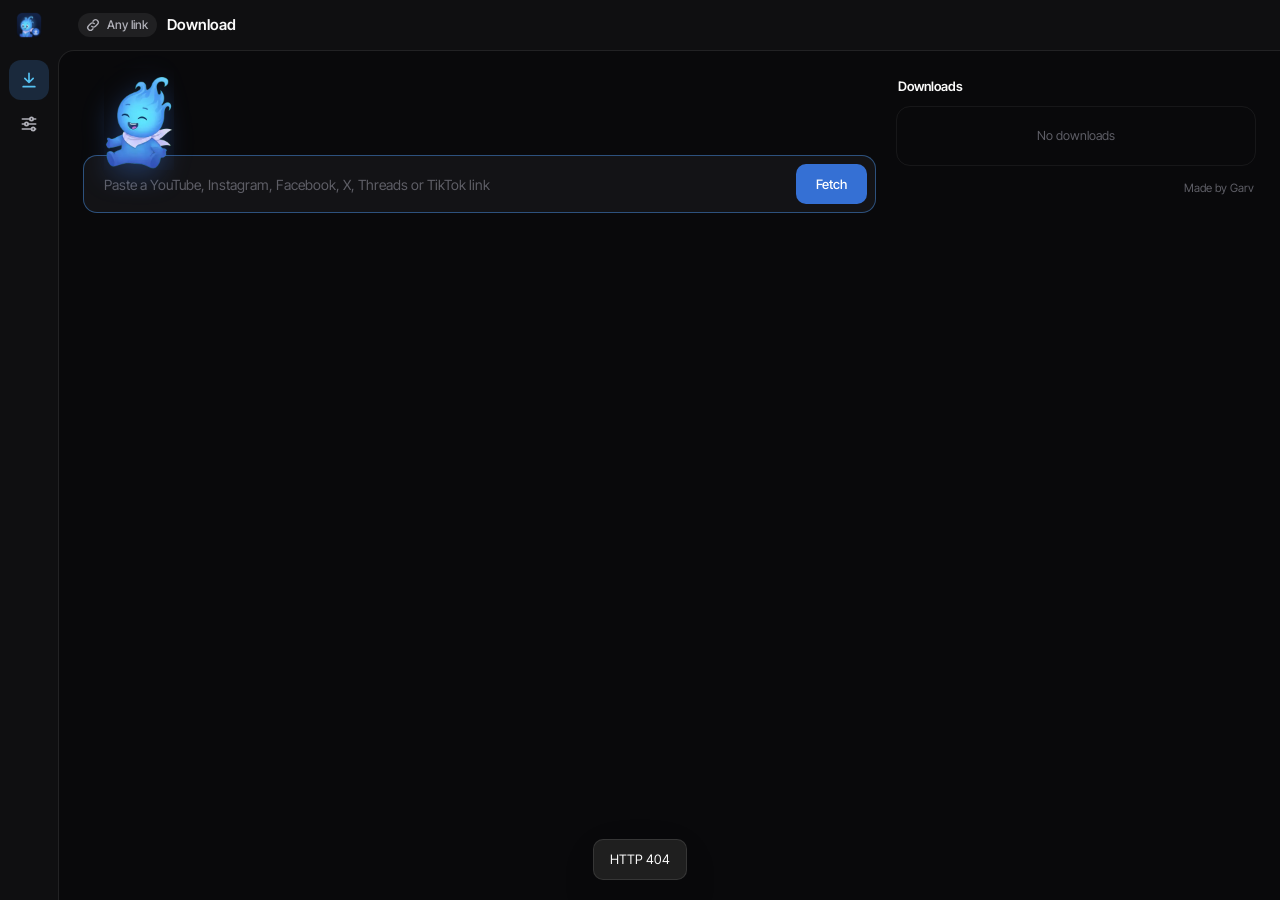
==== web/index.html @ fe900757 "YT Downloader 1.2.0 Desktop app for downloading videos from YouTube, Instagram, Facebook, X, Threads" ====
<!doctype html>
<html lang="en" data-theme="tl">
<head>
<meta charset="utf-8">
<meta name="viewport" content="width=device-width, initial-scale=1">
<title>Downloader</title>
<link rel="icon" href="icon-64.png">
<link rel="preconnect" href="https://fonts.googleapis.com">
<link rel="preconnect" href="https://fonts.gstatic.com" crossorigin>
<link href="https://fonts.googleapis.com/css2?family=Inter+Tight:wght@400;500;600;700&display=swap" rel="stylesheet">
<link rel="stylesheet" href="app.css">
</head>
<body>
<div id="app">
  <nav class="rail">
    <div class="logo" aria-hidden="true">
      <img src="icon-64.png" alt="" width="30" height="30">
    </div>
    <button class="ri on" data-view="download" title="Download" aria-label="Download"><svg class="i"><use href="#i-download"/></svg></button>
    <button class="ri" data-view="settings" title="Settings" aria-label="Settings"><svg class="i"><use href="#i-sliders"/></svg></button>
  </nav>

  <header class="top">
    <div class="crumb"><span class="src"><svg class="i"><use href="#i-link"/></svg><span id="srcName">Any link</span></span><span id="viewTitle">Download</span></div>
    <div class="topr" id="engine"></div>
  </header>

  <main class="page">
    <div id="updateBar" class="upbar" hidden></div>
    <section id="v-download" class="view">
      <div class="cols">
        <div class="left">
          <div class="perch"><img id="mascot" src="mascot.webp" alt="" width="68" height="100" draggable="false"></div>
          <form id="probeForm" class="card composer" autocomplete="off">
            <input id="url" type="text" inputmode="url" spellcheck="false" placeholder="Paste a YouTube, Instagram, Facebook, X, Threads or TikTok link" aria-label="Video link">
            <button class="btn pri" id="probeBtn" type="submit">Fetch</button>
          </form>
          <p id="probeErr" class="err" hidden></p>
          <div id="picker"></div>
        </div>
        <aside class="right">
          <div class="qhead"><h2>Downloads</h2><span id="qcount" class="muted"></span></div>
          <div id="queue"></div>
          <p class="credit">Made by Garv</p>
        </aside>
      </div>
    </section>

    <section id="v-settings" class="view" hidden>
      <div id="settings" class="settings"></div>
    </section>
  </main>
</div>

<div id="toast" class="toast" hidden></div>

<svg width="0" height="0" style="position:absolute" aria-hidden="true">
  <symbol id="i-download" viewBox="0 0 24 24"><path d="M12 4v11M7 10l5 5 5-5M5 20h14"/></symbol>
  <symbol id="i-sliders" viewBox="0 0 24 24"><path d="M4 6h9M17 6h3M4 12h3M11 12h9M4 18h11M19 18h1"/><circle cx="15" cy="6" r="2"/><circle cx="9" cy="12" r="2"/><circle cx="17" cy="18" r="2"/></symbol>
  <symbol id="i-folder" viewBox="0 0 24 24"><path d="M3 7a2 2 0 0 1 2-2h4l2 2h8a2 2 0 0 1 2 2v8a2 2 0 0 1-2 2H5a2 2 0 0 1-2-2z"/></symbol>
  <symbol id="i-x" viewBox="0 0 24 24"><path d="M6 6l12 12M18 6L6 18"/></symbol>
  <symbol id="i-check" viewBox="0 0 24 24"><path d="M5 12.5l4.5 4.5L19 7.5"/></symbol>
  <symbol id="i-alert" viewBox="0 0 24 24"><path d="M12 9v4M12 16.5v.01M10.3 4.2 2.6 17.5A2 2 0 0 0 4.3 20.5h15.4a2 2 0 0 0 1.7-3L13.7 4.2a2 2 0 0 0-3.4 0z"/></symbol>
  <symbol id="i-refresh" viewBox="0 0 24 24"><path d="M20 12a8 8 0 1 1-2.3-5.7M20 4v5h-5"/></symbol>
  <symbol id="i-link" viewBox="0 0 24 24"><path d="M10 14a4 4 0 0 0 5.7 0l3-3a4 4 0 0 0-5.7-5.7l-1 1M14 10a4 4 0 0 0-5.7 0l-3 3a4 4 0 0 0 5.7 5.7l1-1"/></symbol>
  <symbol id="i-stop" viewBox="0 0 24 24"><rect x="7" y="7" width="10" height="10" rx="2"/></symbol>
</svg>
<script src="app.js"></script>
</body>
</html>
---- web/app.css ----
/* Dark neutral surfaces; the accent is the mascot's own blue, sampled from
   packaging/mascot.png. Contrast (WCAG): --acc ink 9.2:1 on --sf, white on
   --accFill 4.75:1, on --accFill2 5.09:1. */
:root{
color-scheme:dark;
--bg:#09090B;--sf:#131316;--hover:#19191D;--sf2:#18181A;--sf3:#1F1F1F;
--chrome:#0F0F11;--well:#0E0E11;
--bd:#2A2A2A;--bds:#333336;--bdl:#48484E;
--line:rgba(255,255,255,.10);--line8:rgba(255,255,255,.08);--lineSoft:rgba(255,255,255,.06);--chip:rgba(255,255,255,.07);--chipSoft:rgba(255,255,255,.04);
--tx:#FAFAFA;--tx2:#B0B0B8;--tx3:#8E8E98;--tx4:#5E5E66;
--acc:#56C2F2;--accBg:rgba(72,144,228,.16);--accRGB:72,144,228;--accFill:#3570D4;--accFill2:#2F6BCF;--onFill:#fff;--ring:#4890E4;
--gr:#4ADE80;--grBg:rgba(34,197,94,.14);
--rd:#F87171;--rdBg:rgba(220,38,38,.16);
--am:#FBBF24;--amBg:rgba(245,158,11,.14);
--bl:#60A5FA;--blBg:rgba(59,130,246,.15);
--r:10px;
--f:'Inter Tight','Inter',system-ui,-apple-system,'Segoe UI',sans-serif;
--shPop:0 20px 50px -18px rgba(0,0,0,.55)}

*,*::before,*::after{box-sizing:border-box;margin:0;padding:0}
html,body{height:100%;background:var(--chrome);color:var(--tx);font:14px/1.45 var(--f);-webkit-font-smoothing:antialiased}
button,input,select{font:inherit;color:inherit}
button{cursor:pointer;background:none;border:0}
:focus-visible{outline:2px solid var(--ring);outline-offset:2px;border-radius:6px}
[hidden]{display:none!important}
.i{width:16px;height:16px;flex:none;fill:none;stroke:currentColor;stroke-width:2;stroke-linecap:round;stroke-linejoin:round}
.muted{color:var(--tx3)}
.num{font-variant-numeric:tabular-nums}

/* ---- shell: rail | top bar over the page, page card with a rounded corner ---- */
#app{display:grid;grid-template-columns:58px minmax(0,1fr);grid-template-rows:50px minmax(0,1fr);height:100vh}
.rail{grid-row:1/3;display:flex;flex-direction:column;align-items:center;gap:4px;background:var(--chrome)}
.logo{height:50px;display:flex;align-items:center;justify-content:center;margin-bottom:6px}
.logo img{width:30px;height:30px;border-radius:8px}
.ri{width:40px;height:40px;border-radius:12px;color:var(--tx2);display:flex;align-items:center;justify-content:center;transition:background-color .2s,color .2s}
.ri .i{width:20px;height:20px}
.ri:hover{background:var(--chip);color:var(--tx)}
.ri.on{background:rgba(var(--accRGB),.2);color:var(--acc)}
.top{display:flex;align-items:center;justify-content:space-between;gap:16px;padding:0 16px 0 20px;min-width:0}
.crumb{display:flex;align-items:center;gap:10px;font-weight:600;font-size:15px;min-width:0}
.src{display:inline-flex;align-items:center;gap:6px;padding:3px 9px 3px 7px;border-radius:999px;background:var(--chip);color:var(--tx2);font-size:12px;font-weight:500}
.src .yt{width:15px;height:15px;color:#FF3B30}
.topr{display:flex;align-items:center;gap:8px;font-size:12px;color:var(--tx3);min-width:0}
.page{background:var(--bg);border-top:1px solid var(--line);border-left:1px solid var(--line);border-top-left-radius:16px;overflow:auto;padding:20px 24px 48px;min-height:0}

/* ---- primitives ---- */
.card{background:var(--sf);border:1px solid var(--line8);border-radius:14px}
.btn{display:inline-flex;align-items:center;justify-content:center;gap:6px;height:34px;padding:0 14px;border-radius:var(--r);font-weight:500;font-size:13px;white-space:nowrap;transition:background-color .15s,box-shadow .2s,opacity .15s}
.btn.pri{background:var(--accFill);color:var(--onFill)}
.btn.pri:hover:not(:disabled){background:var(--accFill2)}
.btn.sec{background:var(--chip);color:var(--tx)}
.btn.sec:hover:not(:disabled){background:rgba(255,255,255,.11)}
.btn.ghost{color:var(--tx2);padding:0 8px;height:28px}
.btn.ghost:hover{background:var(--chip);color:var(--tx)}
.btn:disabled{opacity:.45;cursor:not-allowed}
.btn.sm{height:28px;padding:0 10px;font-size:12px}
.pill{display:inline-flex;align-items:center;gap:5px;height:22px;padding:0 8px;border-radius:999px;font-size:11.5px;font-weight:500;background:var(--chip);color:var(--tx2);white-space:nowrap}
.pill.acc{background:var(--accBg);color:var(--acc)}
.pill.gr{background:var(--grBg);color:var(--gr)}
.pill.am{background:var(--amBg);color:var(--am)}
.pill.rd{background:var(--rdBg);color:var(--rd)}
.pill.bl{background:var(--blBg);color:var(--bl)}
.pill .i{width:12px;height:12px;stroke-width:2.4}
.err{color:var(--rd);font-size:13px;margin:10px 2px 0;display:flex;gap:8px;align-items:flex-start}
.err .i{margin-top:2px}

/* ---- layout ---- */
.cols{display:grid;grid-template-columns:minmax(0,1fr) 360px;gap:20px;max-width:1240px;margin:0 auto;align-items:start}
.right{position:sticky;top:0}

/* ---- composer ---- */
.composer{display:flex;gap:8px;padding:8px}
.composer input{flex:1;min-width:0;height:40px;padding:0 12px;background:transparent;border:0;outline:0;font-size:14px}
.composer input::placeholder{color:var(--tx4)}
.composer .btn{height:40px;padding:0 20px}
.composer:focus-within{border-color:rgba(var(--accRGB),.5)}

/* ---- video header ---- */
.vid{display:flex;gap:14px;padding:14px;margin-top:14px;align-items:center}
.thumb{width:160px;aspect-ratio:16/9;border-radius:8px;background:var(--well) center/cover no-repeat;flex:none}
.thumb.vert{width:72px;aspect-ratio:9/16;background-size:cover}
.vmeta{min-width:0;display:flex;flex-direction:column;gap:6px}
.vtitle{font-weight:600;font-size:15px;line-height:1.3;display:-webkit-box;-webkit-line-clamp:2;-webkit-box-orient:vertical;overflow:hidden}
.vsub{display:flex;flex-wrap:wrap;gap:6px;align-items:center;color:var(--tx3);font-size:12.5px}

/* ---- picker ---- */
.pick{margin-top:14px;padding:4px 0}
.seg{display:inline-flex;padding:3px;gap:2px;background:var(--well);border:1px solid var(--line8);border-radius:10px}
.seg button{height:30px;padding:0 14px;border-radius:7px;color:var(--tx2);font-weight:500;font-size:13px}
.seg button.on{background:var(--sf3);color:var(--tx);box-shadow:0 1px 2px rgba(0,0,0,.4)}
.seg button:disabled{opacity:.4;cursor:not-allowed}
.blk{padding:14px 16px;border-top:1px solid var(--lineSoft)}
.blk:first-child{border-top:0}
.sech{display:flex;align-items:baseline;justify-content:space-between;gap:12px;margin-bottom:10px}
.sech h3{font-size:12px;font-weight:600;letter-spacing:.02em;text-transform:uppercase;color:var(--tx3)}
.sech .hint{font-size:12px;color:var(--tx4)}
.chips{display:flex;flex-wrap:wrap;gap:6px}
.chip{display:inline-flex;align-items:center;gap:6px;height:32px;padding:0 12px;border-radius:9px;background:var(--chipSoft);border:1px solid var(--line8);color:var(--tx2);font-size:13px;font-weight:500;transition:border-color .15s,background-color .15s,color .15s}
.chip:hover:not(:disabled){border-color:var(--bdl);color:var(--tx)}
.chip.on{background:var(--accBg);border-color:rgba(var(--accRGB),.55);color:var(--tx)}
.chip:disabled{opacity:.38;cursor:not-allowed}
.chip small{font-size:11px;color:var(--tx3);font-weight:500}
.chip.on small{color:var(--acc)}

.rows{display:flex;flex-direction:column;gap:4px}
.row{display:grid;grid-template-columns:18px minmax(0,1.3fr) .9fr .8fr .6fr;align-items:center;gap:12px;padding:9px 12px;border-radius:9px;border:1px solid transparent;text-align:left;color:var(--tx2);font-size:13px}
.row:hover{background:var(--chipSoft)}
.row.on{background:var(--accBg);border-color:rgba(var(--accRGB),.45);color:var(--tx)}
.row .dot{width:14px;height:14px;border-radius:50%;border:1.5px solid var(--bdl)}
.row.on .dot{border:4px solid var(--acc)}
.row .c1{display:flex;align-items:center;gap:6px;color:var(--tx);font-weight:500;min-width:0}
.row .r{text-align:right}
.rowh{display:grid;grid-template-columns:18px minmax(0,1.3fr) .9fr .8fr .6fr;gap:12px;padding:0 12px 4px;font-size:11px;color:var(--tx4);text-transform:uppercase;letter-spacing:.03em}
.rowh .r{text-align:right}

.note{margin-top:10px;font-size:12.5px;color:var(--tx3);display:flex;gap:7px;align-items:flex-start}
.note .i{width:14px;height:14px;margin-top:2px}
.note.warn{color:var(--am)}

.go{display:flex;align-items:center;justify-content:space-between;gap:12px;padding:14px 16px;border-top:1px solid var(--lineSoft);background:var(--well);border-radius:0 0 14px 14px}
.go .sum{min-width:0;display:flex;flex-direction:column;gap:2px}
.go .sum b{font-weight:600;font-size:13.5px}
.go .sum span{font-size:12px;color:var(--tx3)}
.go .btn{height:38px;padding:0 20px}
.live{padding:16px;display:flex;gap:10px;color:var(--am)}

/* ---- queue ---- */
.qhead{display:flex;align-items:baseline;justify-content:space-between;margin:6px 2px 10px}
.qhead h2{font-size:13px;font-weight:600}
#queue{display:flex;flex-direction:column;gap:8px;max-height:calc(100vh - 140px);overflow:auto}
.empty{padding:20px 16px;text-align:center;color:var(--tx4);font-size:12.5px;border:1px solid var(--lineSoft);border-radius:14px}
.job{padding:12px;display:flex;flex-direction:column;gap:9px}
.jtop{display:flex;gap:10px;min-width:0}
.jthumb{width:64px;aspect-ratio:16/9;border-radius:6px;background:var(--well) center/cover;flex:none}
.jmeta{min-width:0;flex:1;display:flex;flex-direction:column;gap:3px}
.jtitle{font-size:13px;font-weight:500;white-space:nowrap;overflow:hidden;text-overflow:ellipsis}
.jlabel{font-size:11.5px;color:var(--tx3);white-space:nowrap;overflow:hidden;text-overflow:ellipsis}
.jx{width:26px;height:26px;border-radius:7px;color:var(--tx3);display:flex;align-items:center;justify-content:center;flex:none}
.jx:hover{background:var(--chip);color:var(--tx)}
.jx .i{width:14px;height:14px}
.bar{height:4px;border-radius:4px;background:var(--chip);overflow:hidden}
.bar i{display:block;height:100%;background:var(--accFill);border-radius:4px;transition:width .3s}
.bar.ind i{width:35%!important;animation:ind 1.2s ease-in-out infinite}
@keyframes ind{from{transform:translateX(-100%)}to{transform:translateX(300%)}}
.jline{display:flex;justify-content:space-between;gap:8px;font-size:11.5px;color:var(--tx3)}
.jerr{font-size:12px;color:var(--rd);line-height:1.4}
.jact{display:flex;gap:6px;flex-wrap:wrap;align-items:center}
.vt{width:100%;border-collapse:collapse;font-size:11.5px}
.vt td{padding:4px 6px;border-top:1px solid var(--lineSoft);color:var(--tx2);vertical-align:top}
.vt td:first-child{color:var(--tx3);white-space:nowrap}
.vt .bad td{color:var(--am)}
.vt .mk{width:14px}
.vt .mk .i{width:12px;height:12px}
.vt .ok .mk{color:var(--gr)}

/* ---- settings ---- */
.settings{max-width:760px;margin:0 auto;display:flex;flex-direction:column;gap:14px}
.settings .card{padding:18px}
.settings h3{font-size:14px;font-weight:600;margin-bottom:4px}
.settings p{color:var(--tx3);font-size:13px;margin-bottom:12px}
.settings code{font-family:ui-monospace,Menlo,Consolas,monospace;font-size:12px;background:var(--well);padding:1px 5px;border-radius:5px;color:var(--tx2)}
.field{display:flex;gap:8px}
.field input,.field select{flex:1;min-width:0;height:36px;padding:0 12px;border-radius:var(--r);background:var(--well);border:1px solid var(--line);outline:0}
.field input:focus,.field select:focus{border-color:rgba(var(--accRGB),.6)}
.kv{display:grid;grid-template-columns:140px 1fr;gap:8px 12px;font-size:13px}
.kv dt{color:var(--tx3)}
.kv dd{color:var(--tx)}

.toast{position:fixed;bottom:20px;left:50%;transform:translateX(-50%);padding:10px 16px;border-radius:10px;background:var(--sf3);border:1px solid var(--line);box-shadow:var(--shPop);font-size:13px;z-index:50}

@media (max-width:980px){
  .cols{grid-template-columns:minmax(0,1fr)}
  .right{position:static}
  #queue{max-height:none}
}
@media (max-width:640px){
  #app{grid-template-columns:minmax(0,1fr);grid-template-rows:50px minmax(0,1fr) 56px}
  .rail{grid-row:3;flex-direction:row;justify-content:center;gap:16px}
  .logo{display:none}
  .top{padding:0 16px}
  .page{border-radius:0;border-left:0;padding:16px 16px 32px}
  .thumb{width:112px}
  .row,.rowh{grid-template-columns:18px minmax(0,1fr) auto auto;gap:8px}
  .row .c4,.rowh .c4{display:none}
  .kv{grid-template-columns:110px 1fr}
  .topr .pill{display:none}
}
a.btn{text-decoration:none;color:inherit}
.small{font-size:12.5px}
.items{margin-top:10px;padding:10px 14px;display:flex;align-items:center;gap:12px;flex-wrap:wrap;font-size:12.5px}
.compat{display:flex;gap:8px;align-items:flex-start;margin:0 16px 14px;padding:10px 12px;border-radius:10px;background:var(--chipSoft);font-size:12.5px;color:var(--tx2)}
.compat .i{width:14px;height:14px;margin-top:2px;flex:none}
.compat.ok{color:var(--gr);background:var(--grBg)}
.compat.no{flex-direction:column;background:var(--amBg);color:var(--tx2)}
.compat.no .ch{display:flex;gap:8px;align-items:flex-start}
.compat.no .ch .i{color:var(--am)}
.compat.no b{color:var(--tx);font-weight:600}
.copts{display:grid;grid-template-columns:repeat(auto-fit,minmax(170px,1fr));gap:8px;width:100%;margin-top:4px}
.copt{display:flex;flex-direction:column;gap:2px;text-align:left;padding:10px 12px;border-radius:9px;background:var(--sf);border:1px solid var(--line8);color:var(--tx3);font-size:12px;transition:border-color .15s}
.copt:hover{border-color:rgba(var(--accRGB),.6)}
.copt b{color:var(--tx);font-size:13px}

/* ---- mascot, perched on the link bar ---- */
.left{position:relative}
.perch{height:84px;position:relative;pointer-events:none}
#mascot{position:absolute;left:22px;bottom:-14px;width:68px;height:100px;object-fit:contain;transform-origin:50% 100%;
  filter:drop-shadow(0 8px 14px rgba(59,130,246,.35));z-index:2}
#mascot.jump{animation:mjump .62s cubic-bezier(.3,.7,.4,1) infinite}
#mascot.hop{animation:mjump .62s cubic-bezier(.3,.7,.4,1) 1}
#mascot.sad{animation:msad .9s ease-in-out 1}
@keyframes mjump{
  0%{transform:translateY(0) scale(1.08,.9)}
  18%{transform:translateY(-6px) scale(.94,1.08)}
  48%{transform:translateY(-58px) scale(.98,1.03) rotate(-4deg)}
  72%{transform:translateY(-6px) scale(1,1)}
  84%{transform:translateY(0) scale(1.1,.88)}
  100%{transform:translateY(0) scale(1,1)}}
@keyframes msad{
  0%,100%{transform:rotate(0)}
  20%{transform:rotate(-7deg)}
  40%{transform:rotate(6deg) translateY(2px)}
  60%{transform:rotate(-4deg) translateY(4px) scale(1,.96)}
  80%{transform:translateY(3px) scale(1,.97)}}
@media (prefers-reduced-motion:reduce){#mascot.jump,#mascot.hop,#mascot.sad{animation:none}}
.composer{position:relative;z-index:1}
.credit{margin:14px 2px 0;font-size:11.5px;color:var(--tx4);text-align:right}
.settings .about{display:flex;gap:14px;align-items:center}
.settings .about p{margin:0}
.upbar{display:flex;align-items:center;gap:10px;max-width:1240px;margin:0 auto 14px;padding:10px 14px;border-radius:12px;background:var(--accBg);border:1px solid rgba(var(--accRGB),.35);font-size:13px;color:var(--tx2)}
.upbar>.i{color:var(--acc)}
.upbar>span{flex:1;min-width:0}
.upbar b{color:var(--tx)}
.upbar.bad{background:var(--rdBg);border-color:rgba(248,113,113,.35)}
.upbar.bad>.i{color:var(--rd)}
.notes{font-size:13px;color:var(--tx2);line-height:1.6}
.uchecks{list-style:none;margin-top:10px;display:flex;flex-direction:column;gap:6px;font-size:12.5px}
.uchecks li{display:grid;grid-template-columns:16px auto 1fr;gap:8px;align-items:center}
.uchecks li small{color:var(--tx3);text-align:right;overflow:hidden;text-overflow:ellipsis;white-space:nowrap}
.uchecks .ok .i{color:var(--gr)}
.uchecks .bad .i{color:var(--rd)}
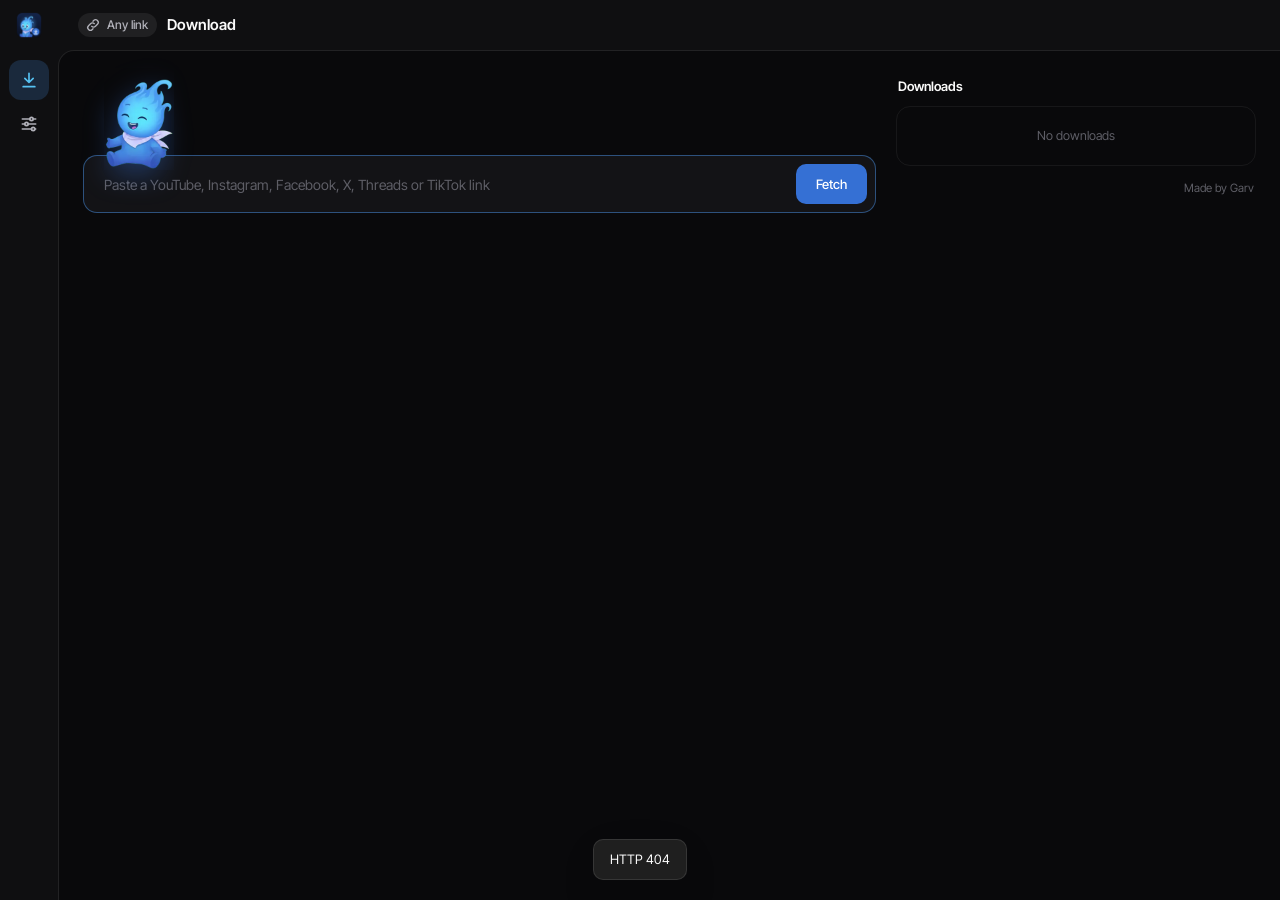
==== commit 674f34a9: "1.4.0: rename to Video Downloader Co-Authored-By: Claude Opus 5.5 <noreply@anthropic.com>" ====
--- a/web/index.html
+++ b/web/index.html
@@ -3,7 +3,7 @@
 <head>
 <meta charset="utf-8">
 <meta name="viewport" content="width=device-width, initial-scale=1">
-<title>Downloader</title>
+<title>Video Downloader</title>
 <link rel="icon" href="icon-64.png">
 <link rel="preconnect" href="https://fonts.googleapis.com">
 <link rel="preconnect" href="https://fonts.gstatic.com" crossorigin>
--- a/web/app.css
+++ b/web/app.css
@@ -238,3 +238,10 @@
 .uchecks li small{color:var(--tx3);text-align:right;overflow:hidden;text-overflow:ellipsis;white-space:nowrap}
 .uchecks .ok .i{color:var(--gr)}
 .uchecks .bad .i{color:var(--rd)}
+.acct{display:flex;align-items:center;gap:10px;font-size:13px}
+.acct.ok{color:var(--gr)}
+.acct .btn{margin-left:auto}
+.adv{margin-top:14px;font-size:13px;color:var(--tx2)}
+.adv summary{cursor:pointer;color:var(--tx3);margin-bottom:10px}
+.err.warn{color:var(--am)}
+.err .btn{margin-left:8px;flex:none}
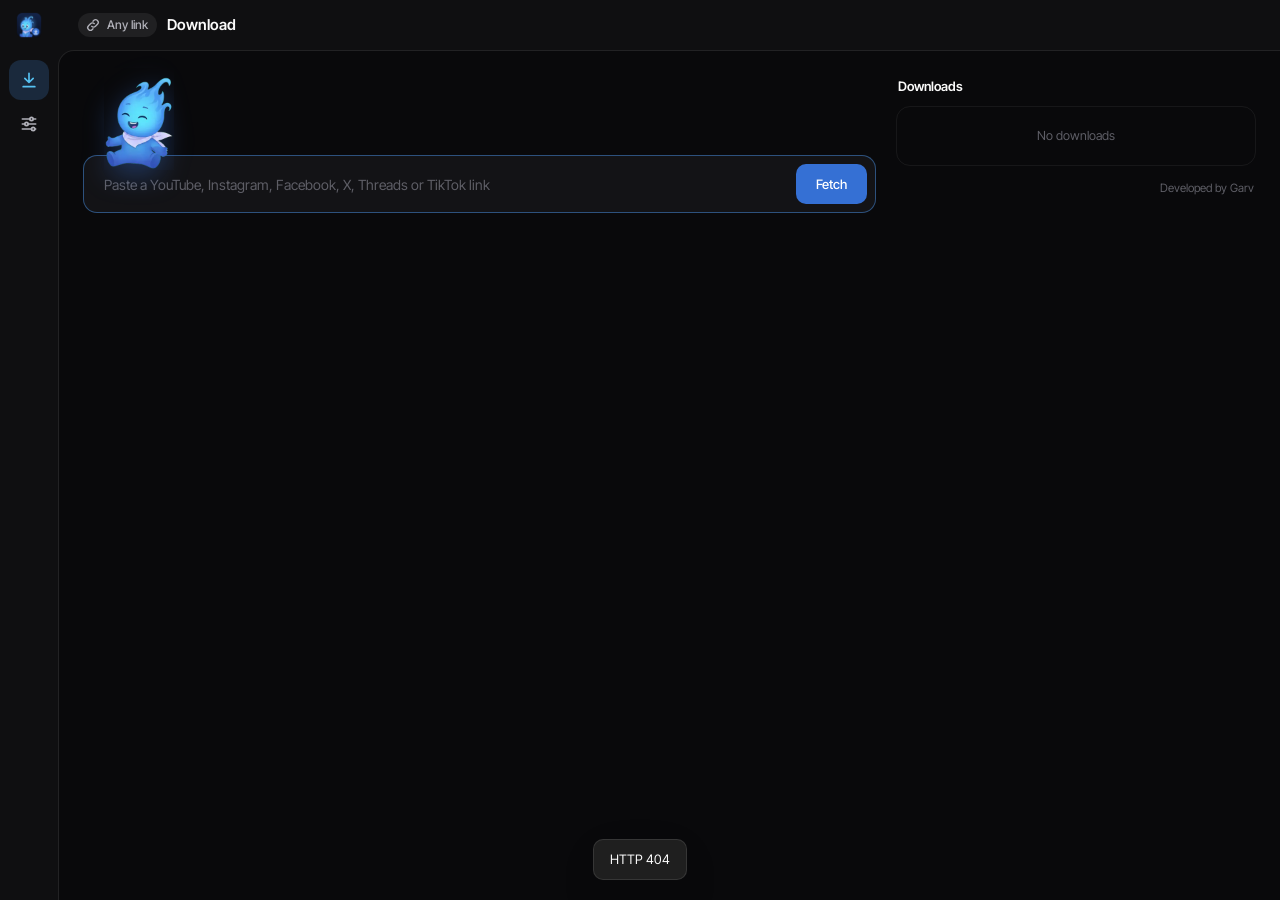
==== commit 915fff06: "1.5.0: one-line installers, version in header, developed by Garv install.sh / install.ps1 fetch the " ====
--- a/web/index.html
+++ b/web/index.html
@@ -41,7 +41,7 @@
         <aside class="right">
           <div class="qhead"><h2>Downloads</h2><span id="qcount" class="muted"></span></div>
           <div id="queue"></div>
-          <p class="credit">Made by Garv</p>
+          <p class="credit">Developed by Garv</p>
         </aside>
       </div>
     </section>
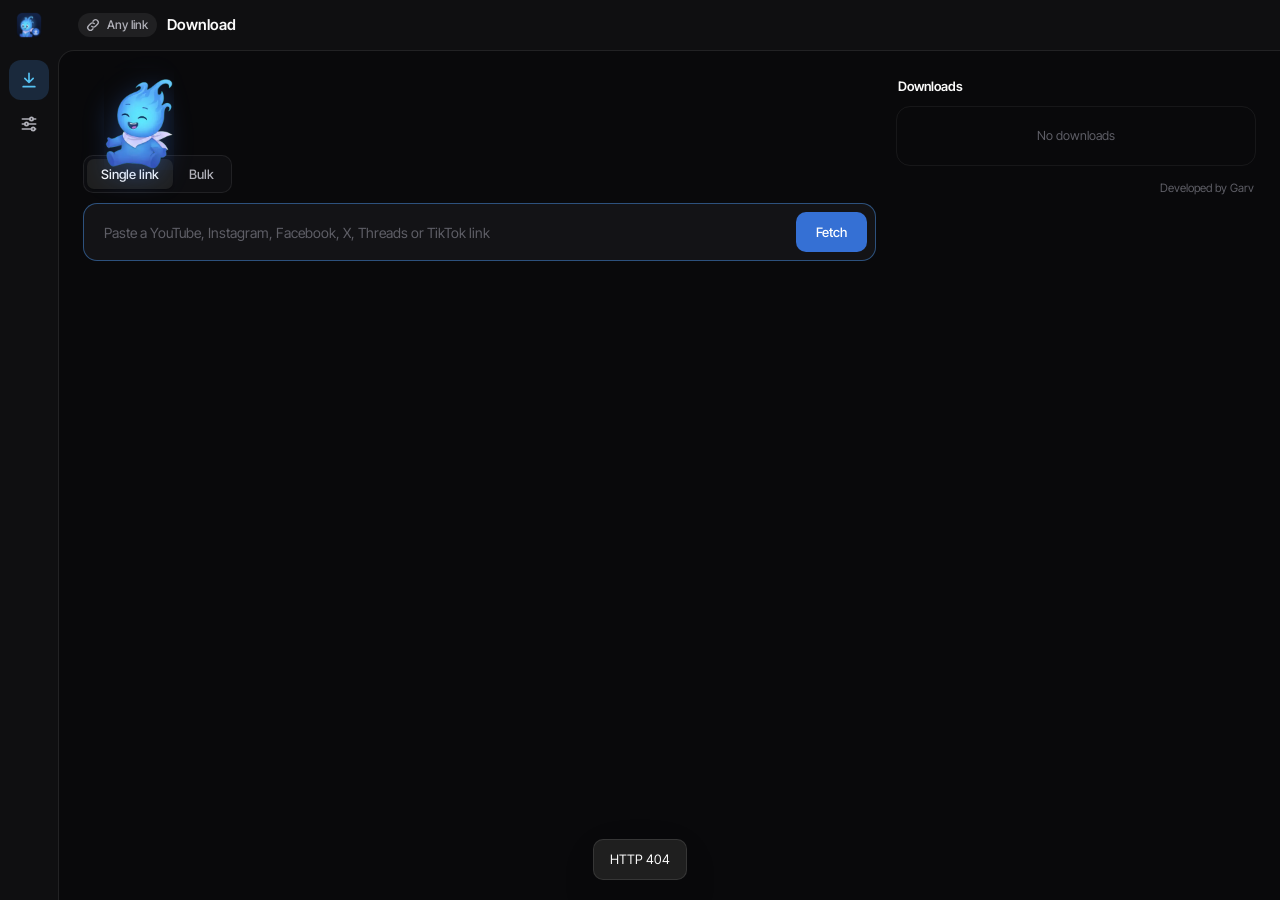
==== commit 21b55a24: "1.8.0: bulk downloads with presets and playlist expansion Co-Authored-By: Claude Opus 5.5 <noreply@a" ====
--- a/web/index.html
+++ b/web/index.html
@@ -31,6 +31,17 @@
       <div class="cols">
         <div class="left">
           <div class="perch"><img id="mascot" src="mascot.webp" alt="" width="68" height="100" draggable="false"></div>
+          <div class="seg modes" role="tablist">
+            <button data-mode="single" class="on">Single link</button>
+            <button data-mode="bulk">Bulk</button>
+          </div>
+          <div id="bulkPanel" class="card bulk" hidden>
+            <textarea id="bulkUrls" spellcheck="false" placeholder="One link per line. A YouTube playlist link adds every video in it."></textarea>
+            <div class="blk"><div class="sech"><h3>Max resolution</h3></div><div class="chips" id="bulkRes"></div></div>
+            <div class="blk"><div class="sech"><h3>Output</h3></div><div class="chips" id="bulkMode"></div></div>
+            <div class="go"><div class="sum"><b id="bulkSum"></b><span id="bulkState"></span></div>
+              <button class="btn pri" id="bulkGo"></button></div>
+          </div>
           <form id="probeForm" class="card composer" autocomplete="off">
             <input id="url" type="text" inputmode="url" spellcheck="false" placeholder="Paste a YouTube, Instagram, Facebook, X, Threads or TikTok link" aria-label="Video link">
             <button class="btn pri" id="probeBtn" type="submit">Fetch</button>
--- a/web/app.css
+++ b/web/app.css
@@ -245,3 +245,7 @@
 .adv summary{cursor:pointer;color:var(--tx3);margin-bottom:10px}
 .err.warn{color:var(--am)}
 .err .btn{margin-left:8px;flex:none}
+.modes{margin-bottom:10px}
+.bulk{padding:0}
+.bulk textarea{display:block;width:100%;min-height:150px;resize:vertical;padding:14px 16px;background:transparent;border:0;outline:0;font:13px/1.6 ui-monospace,Menlo,Consolas,monospace;color:var(--tx);border-bottom:1px solid var(--lineSoft)}
+.bulk textarea::placeholder{color:var(--tx4);font-family:var(--f)}
